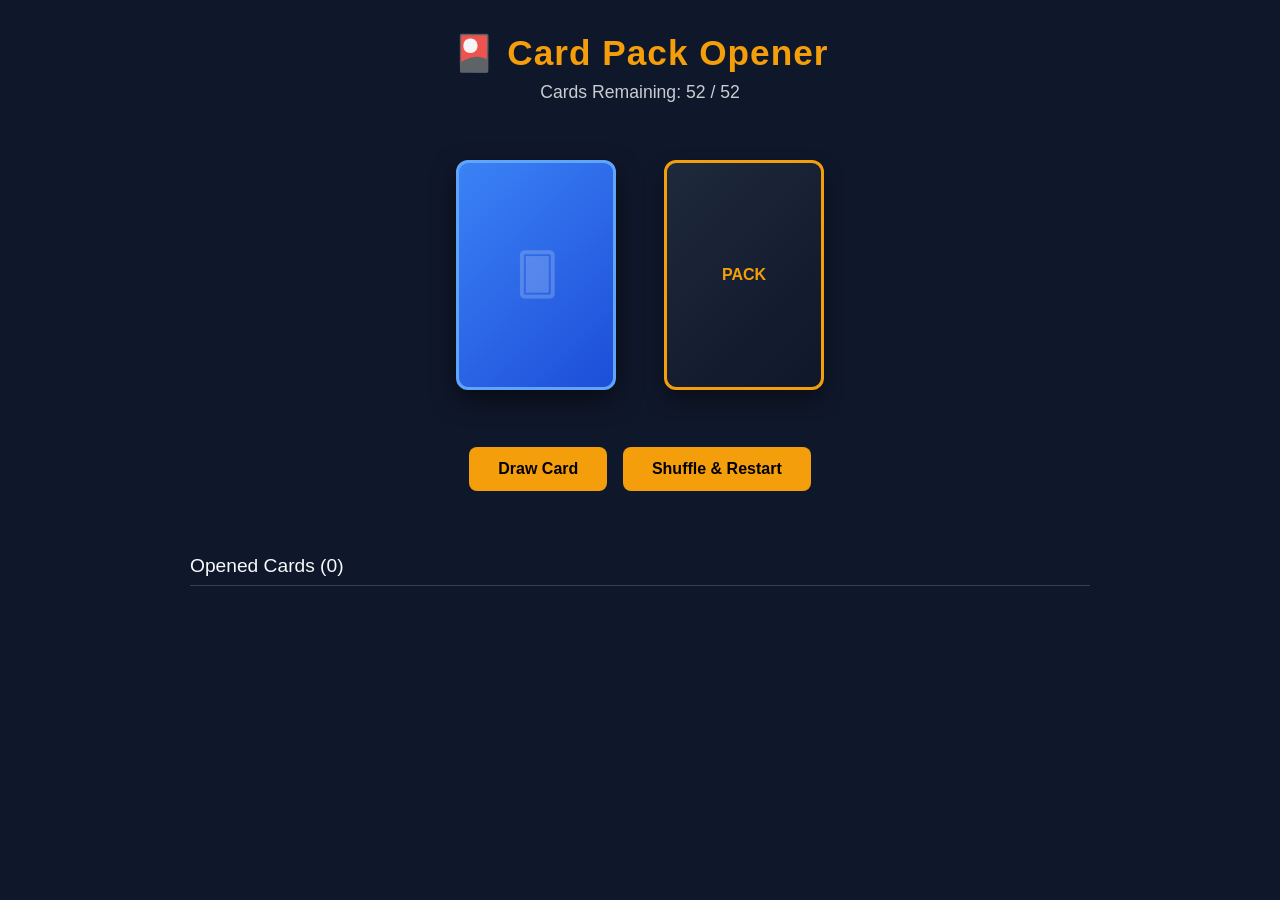
==== 369game.html @ 2017ef7b "Create 369game.html" ====
<!DOCTYPE html>
<html lang="en">
<head>
  <meta charset="UTF-8" />
  <meta name="viewport" content="width=device-width, initial-scale=1.0" />
  <title>Card Pack Opener</title>
  <style>
    :root {
      --bg-color: #0f172a;
      --card-bg: #ffffff;
      --text-main: #f8fafc;
      --accent-red: #ef4444;
      --accent-black: #1e293b;
      --gold: #f59e0b;
    }

    * {
      box-sizing: border-box;
      margin: 0;
      padding: 0;
      font-family: 'Segoe UI', Tahoma, Geneva, Verdana, sans-serif;
    }

    body {
      background-color: var(--bg-color);
      color: var(--text-main);
      min-height: 100vh;
      display: flex;
      flex-direction: column;
      align-items: center;
      padding: 2rem 1rem;
    }

    header {
      text-align: center;
      margin-bottom: 2rem;
    }

    h1 {
      font-size: 2.2rem;
      color: var(--gold);
      letter-spacing: 1px;
      margin-bottom: 0.5rem;
    }

    .stats {
      font-size: 1.1rem;
      opacity: 0.8;
    }

    /* Main Stage */
    .stage {
      display: flex;
      flex-direction: column;
      align-items: center;
      gap: 2rem;
      width: 100%;
      max-width: 900px;
    }

    .draw-area {
      display: flex;
      justify-content: center;
      align-items: center;
      gap: 3rem;
      min-height: 280px;
      perspective: 1000px;
    }

    /* Deck Stack Styling */
    .deck-stack {
      width: 160px;
      height: 230px;
      background: linear-gradient(135deg, #3b82f6, #1d4ed8);
      border: 3px solid #60a5fa;
      border-radius: 12px;
      box-shadow: 0 10px 25px rgba(0, 0, 0, 0.5);
      display: flex;
      justify-content: center;
      align-items: center;
      cursor: pointer;
      position: relative;
      transition: transform 0.2s, box-shadow 0.2s;
      user-select: none;
    }

    .deck-stack:hover:not(.disabled) {
      transform: translateY(-5px);
      box-shadow: 0 15px 30px rgba(59, 130, 246, 0.4);
    }

    .deck-stack.disabled {
      opacity: 0.3;
      cursor: not-allowed;
    }

    .deck-pattern {
      font-size: 2.5rem;
      color: rgba(255, 255, 255, 0.2);
      font-weight: bold;
    }

    /* Flip Card Container */
    .card-slot {
      width: 160px;
      height: 230px;
      perspective: 1000px;
    }

    .card {
      width: 100%;
      height: 100%;
      position: relative;
      transform-style: preserve-3d;
      transition: transform 0.6s cubic-bezier(0.4, 0, 0.2, 1);
      border-radius: 12px;
      box-shadow: 0 10px 20px rgba(0,0,0,0.4);
    }

    .card.flipped {
      transform: rotateY(180deg);
    }

    .card-front, .card-back {
      position: absolute;
      width: 100%;
      height: 100%;
      backface-visibility: hidden;
      border-radius: 12px;
      display: flex;
      flex-direction: column;
      justify-content: space-between;
      padding: 12px;
      background: var(--card-bg);
      border: 1px solid #cbd5e1;
    }

    .card-back {
      background: linear-gradient(135deg, #1e293b, #0f172a);
      border: 3px solid var(--gold);
      display: flex;
      justify-content: center;
      align-items: center;
      color: var(--gold);
      font-weight: bold;
    }

    .card-front {
      transform: rotateY(180deg);
    }

    .card-front.red {
      color: var(--accent-red);
    }

    .card-front.black {
      color: var(--accent-black);
    }

    .card-corner {
      display: flex;
      flex-direction: column;
      align-items: center;
      font-size: 1.2rem;
      font-weight: bold;
      line-height: 1;
    }

    .card-corner.bottom-right {
      transform: rotate(180deg);
    }

    .card-center-suit {
      font-size: 3.5rem;
      text-align: center;
      align-self: center;
    }

    /* Controls */
    .controls {
      display: flex;
      gap: 1rem;
    }

    button {
      background: var(--gold);
      color: #000;
      border: none;
      padding: 0.8rem 1.8rem;
      font-size: 1rem;
      font-weight: bold;
      border-radius: 8px;
      cursor: pointer;
      transition: all 0.2s;
    }

    button:hover {
      background: #fbbf24;
      transform: scale(1.05);
    }

    button:disabled {
      background: #475569;
      color: #94a3b8;
      cursor: not-allowed;
      transform: none;
    }

    /* Collection Grid */
    .drawn-history {
      width: 100%;
      margin-top: 2rem;
    }

    .history-title {
      font-size: 1.2rem;
      margin-bottom: 1rem;
      border-bottom: 1px solid #334155;
      padding-bottom: 0.5rem;
    }

    .history-grid {
      display: grid;
      grid-template-columns: repeat(auto-fill, minmax(60px, 1fr));
      gap: 10px;
      max-height: 250px;
      overflow-y: auto;
      padding-right: 5px;
    }

    .mini-card {
      background: #fff;
      border-radius: 6px;
      padding: 6px;
      font-size: 0.9rem;
      font-weight: bold;
      text-align: center;
      box-shadow: 0 2px 5px rgba(0,0,0,0.3);
      animation: fadeIn 0.3s ease-in;
    }

    .mini-card.red { color: var(--accent-red); }
    .mini-card.black { color: var(--accent-black); }

    @keyframes fadeIn {
      from { opacity: 0; transform: scale(0.8); }
      to { opacity: 1; transform: scale(1); }
    }
  </style>
</head>
<body>

  <header>
    <h1>🎴 Card Pack Opener</h1>
    <div class="stats">
      Cards Remaining: <span id="remaining-count">52</span> / 52
    </div>
  </header>

  <div class="stage">
    <div class="draw-area">
      <!-- Deck / Pack Stack -->
      <div class="deck-stack" id="deck-btn" onclick="drawCard()">
        <div class="deck-pattern">🂠</div>
      </div>

      <!-- Active Revealing Card -->
      <div class="card-slot">
        <div class="card" id="active-card">
          <div class="card-back">
            <span>PACK</span>
          </div>
          <div class="card-front" id="card-front">
            <div class="card-corner top-left">
              <span id="rank-top"></span>
              <span id="suit-top"></span>
            </div>
            <div class="card-center-suit" id="suit-center"></div>
            <div class="card-corner bottom-right">
              <span id="rank-bottom"></span>
              <span id="suit-bottom"></span>
            </div>
          </div>
        </div>
      </div>
    </div>

    <!-- Controls -->
    <div class="controls">
      <button id="btn-draw" onclick="drawCard()">Draw Card</button>
      <button id="btn-shuffle" onclick="resetAndShuffle()">Shuffle & Restart</button>
    </div>

    <!-- Drawn Cards Collection -->
    <div class="drawn-history">
      <div class="history-title">Opened Cards (<span id="drawn-count">0</span>)</div>
      <div class="history-grid" id="history-grid"></div>
    </div>
  </div>

  <script>
    const SUITS = [
      { name: 'Hearts', symbol: '♥', color: 'red' },
      { name: 'Diamonds', symbol: '♦', color: 'red' },
      { name: 'Clubs', symbol: '♣', color: 'black' },
      { name: 'Spades', symbol: '♠', color: 'black' }
    ];

    const RANKS = ['2', '3', '4', '5', '6', '7', '8', '9', '10', 'J', 'Q', 'K', 'A'];

    let deck = [];
    let drawnCards = [];
    let isAnimating = false;

    // DOM Elements
    const remainingEl = document.getElementById('remaining-count');
    const drawnCountEl = document.getElementById('drawn-count');
    const historyGrid = document.getElementById('history-grid');
    const activeCard = document.getElementById('active-card');
    const cardFront = document.getElementById('card-front');
    const deckBtn = document.getElementById('deck-btn');
    const btnDraw = document.getElementById('btn-draw');

    const rankTop = document.getElementById('rank-top');
    const suitTop = document.getElementById('suit-top');
    const suitCenter = document.getElementById('suit-center');
    const rankBottom = document.getElementById('rank-bottom');
    const suitBottom = document.getElementById('suit-bottom');

    // Initialize 52 cards without jokers
    function generateDeck() {
      const newDeck = [];
      for (const suit of SUITS) {
        for (const rank of RANKS) {
          newDeck.push({ rank, suit });
        }
      }
      return newDeck;
    }

    // Fisher-Yates Shuffle Algorithm
    function shuffleDeck(array) {
      for (let i = array.length - 1; i > 0; i--) {
        const j = Math.floor(Math.random() * (i + 1));
        [array[i], array[j]] = [array[j], array[i]];
      }
      return array;
    }

    function resetAndShuffle() {
      deck = shuffleDeck(generateDeck());
      drawnCards = [];
      isAnimating = false;

      // Reset UI
      remainingEl.innerText = deck.length;
      drawnCountEl.innerText = 0;
      historyGrid.innerHTML = '';
      activeCard.classList.remove('flipped');
      deckBtn.classList.remove('disabled');
      btnDraw.disabled = false;
      btnDraw.innerText = "Draw Card";
    }

    function drawCard() {
      if (isAnimating || deck.length === 0) return;

      isAnimating = true;
      activeCard.classList.remove('flipped');

      const card = deck.pop();
      drawnCards.push(card);

      // Brief delay to allow flip-back transition before loading new content
      setTimeout(() => {
        // Render card details
        cardFront.className = `card-front ${card.suit.color}`;
        rankTop.innerText = card.rank;
        suitTop.innerText = card.suit.symbol;
        suitCenter.innerText = card.suit.symbol;
        rankBottom.innerText = card.rank;
        suitBottom.innerText = card.suit.symbol;

        // Flip card to show front
        activeCard.classList.add('flipped');

        // Add to history grid
        addMiniCardToHistory(card);

        // Update counts
        remainingEl.innerText = deck.length;
        drawnCountEl.innerText = drawnCards.length;

        // Check if finished
        if (deck.length === 0) {
          deckBtn.classList.add('disabled');
          btnDraw.disabled = true;
          btnDraw.innerText = "Pack Empty!";
        }

        isAnimating = false;
      }, 250);
    }

    function addMiniCardToHistory(card) {
      const mini = document.createElement('div');
      mini.className = `mini-card ${card.suit.color}`;
      mini.innerText = `${card.rank}${card.suit.symbol}`;
      historyGrid.prepend(mini); // Newest cards show first
    }

    // Start on page load
    resetAndShuffle();
  </script>
</body>
</html>
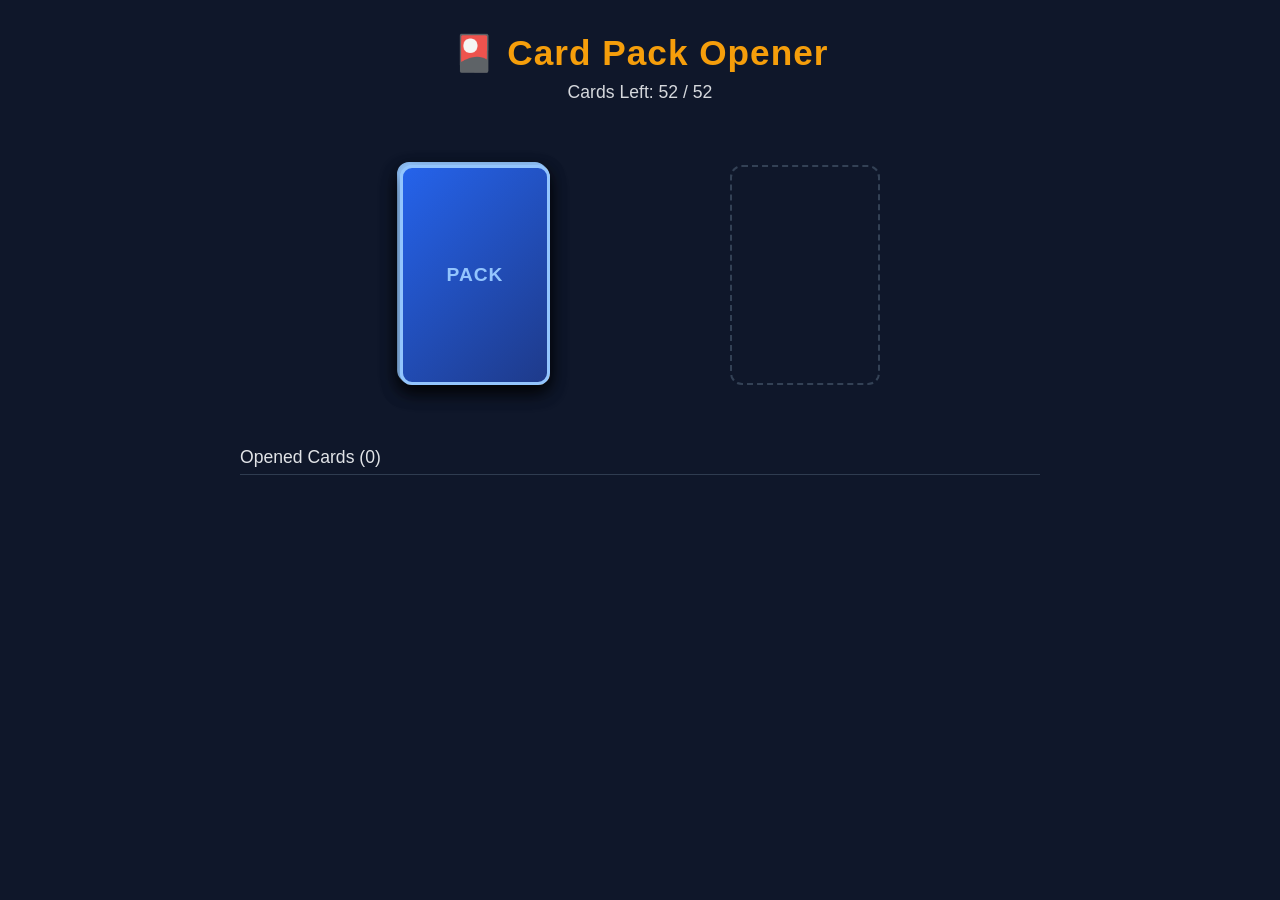
==== commit 70e047a5: "Update 369game.html" ====
--- a/369game.html
+++ b/369game.html
@@ -12,6 +12,8 @@
       --accent-red: #ef4444;
       --accent-black: #1e293b;
       --gold: #f59e0b;
+      --card-width: 150px;
+      --card-height: 220px;
     }
 
     * {
@@ -29,6 +31,7 @@
       flex-direction: column;
       align-items: center;
       padding: 2rem 1rem;
+      user-select: none;
     }
 
     header {
@@ -45,82 +48,100 @@
 
     .stats {
       font-size: 1.1rem;
-      opacity: 0.8;
-    }
-
-    /* Main Stage */
-    .stage {
+      opacity: 0.85;
+    }
+
+    /* Main Table Stage */
+    .table-stage {
+      position: relative;
+      width: 100%;
+      max-width: 600px;
+      height: 280px;
+      display: flex;
+      justify-content: center;
+      align-items: center;
+      margin-bottom: 2rem;
+    }
+
+    /* Deck Slots (Left = Main Pack, Right = Revealed Side Stack) */
+    .slot {
+      position: absolute;
+      width: var(--card-width);
+      height: var(--card-height);
+      border: 2px dashed #334155;
+      border-radius: 12px;
+      display: flex;
+      justify-content: center;
+      align-items: center;
+    }
+
+    .slot-left {
+      left: 10%;
+    }
+
+    .slot-right {
+      right: 10%;
+    }
+
+    /* Behind-Deck Shuffle Button Element */
+    .shuffle-underlay {
+      position: absolute;
+      left: 10%;
+      width: var(--card-width);
+      height: var(--card-height);
+      border-radius: 12px;
+      background: #1e293b;
+      border: 2px dashed var(--gold);
       display: flex;
       flex-direction: column;
-      align-items: center;
-      gap: 2rem;
-      width: 100%;
-      max-width: 900px;
-    }
-
-    .draw-area {
-      display: flex;
       justify-content: center;
       align-items: center;
-      gap: 3rem;
-      min-height: 280px;
+      gap: 10px;
+      cursor: pointer;
+      color: var(--gold);
+      font-weight: bold;
+      box-shadow: 0 4px 12px rgba(0,0,0,0.3);
+      transition: transform 0.2s, background 0.2s;
+      z-index: 1;
+    }
+
+    .shuffle-underlay:hover {
+      transform: scale(1.03);
+      background: #283548;
+    }
+
+    .shuffle-underlay span {
+      font-size: 2rem;
+    }
+
+    /* Cards Base Styling */
+    .card {
+      position: absolute;
+      width: var(--card-width);
+      height: var(--card-height);
+      border-radius: 12px;
       perspective: 1000px;
-    }
-
-    /* Deck Stack Styling */
-    .deck-stack {
-      width: 160px;
-      height: 230px;
-      background: linear-gradient(135deg, #3b82f6, #1d4ed8);
-      border: 3px solid #60a5fa;
-      border-radius: 12px;
-      box-shadow: 0 10px 25px rgba(0, 0, 0, 0.5);
-      display: flex;
-      justify-content: center;
-      align-items: center;
       cursor: pointer;
+      transition: transform 0.5s cubic-bezier(0.2, 0.8, 0.2, 1), left 0.5s ease;
+      z-index: 10;
+    }
+
+    .card-inner {
       position: relative;
-      transition: transform 0.2s, box-shadow 0.2s;
-      user-select: none;
-    }
-
-    .deck-stack:hover:not(.disabled) {
-      transform: translateY(-5px);
-      box-shadow: 0 15px 30px rgba(59, 130, 246, 0.4);
-    }
-
-    .deck-stack.disabled {
-      opacity: 0.3;
-      cursor: not-allowed;
-    }
-
-    .deck-pattern {
-      font-size: 2.5rem;
-      color: rgba(255, 255, 255, 0.2);
-      font-weight: bold;
-    }
-
-    /* Flip Card Container */
-    .card-slot {
-      width: 160px;
-      height: 230px;
-      perspective: 1000px;
-    }
-
-    .card {
       width: 100%;
       height: 100%;
-      position: relative;
       transform-style: preserve-3d;
-      transition: transform 0.6s cubic-bezier(0.4, 0, 0.2, 1);
+      transition: transform 0.5s cubic-bezier(0.4, 0, 0.2, 1);
       border-radius: 12px;
-      box-shadow: 0 10px 20px rgba(0,0,0,0.4);
-    }
-
-    .card.flipped {
+      box-shadow: 0 8px 18px rgba(0,0,0,0.4);
+    }
+
+    /* Flipped State */
+    .card.flipped .card-inner {
       transform: rotateY(180deg);
     }
 
+    /* Card Back & Front Faces */
     .card-front, .card-back {
       position: absolute;
       width: 100%;
@@ -130,40 +151,37 @@
       display: flex;
       flex-direction: column;
       justify-content: space-between;
-      padding: 12px;
+      padding: 10px;
+    }
+
+    .card-back {
+      background: linear-gradient(135deg, #2563eb, #1e3a8a);
+      border: 3px solid #93c5fd;
+      color: #93c5fd;
+      display: flex;
+      justify-content: center;
+      align-items: center;
+      font-weight: bold;
+      font-size: 1.2rem;
+      letter-spacing: 1px;
+    }
+
+    .card-front {
       background: var(--card-bg);
       border: 1px solid #cbd5e1;
-    }
-
-    .card-back {
-      background: linear-gradient(135deg, #1e293b, #0f172a);
-      border: 3px solid var(--gold);
-      display: flex;
-      justify-content: center;
-      align-items: center;
-      color: var(--gold);
+      transform: rotateY(180deg);
+    }
+
+    .card-front.red { color: var(--accent-red); }
+    .card-front.black { color: var(--accent-black); }
+
+    .card-corner {
+      display: flex;
+      flex-direction: column;
+      align-items: center;
+      font-size: 1.1rem;
       font-weight: bold;
-    }
-
-    .card-front {
-      transform: rotateY(180deg);
-    }
-
-    .card-front.red {
-      color: var(--accent-red);
-    }
-
-    .card-front.black {
-      color: var(--accent-black);
-    }
-
-    .card-corner {
-      display: flex;
-      flex-direction: column;
-      align-items: center;
-      font-size: 1.2rem;
-      font-weight: bold;
-      line-height: 1;
+      line-height: 0.9;
     }
 
     .card-corner.bottom-right {
@@ -171,72 +189,47 @@
     }
 
     .card-center-suit {
-      font-size: 3.5rem;
+      font-size: 3rem;
       text-align: center;
       align-self: center;
     }
 
-    /* Controls */
-    .controls {
-      display: flex;
-      gap: 1rem;
-    }
-
-    button {
-      background: var(--gold);
-      color: #000;
-      border: none;
-      padding: 0.8rem 1.8rem;
-      font-size: 1rem;
-      font-weight: bold;
-      border-radius: 8px;
-      cursor: pointer;
-      transition: all 0.2s;
-    }
-
-    button:hover {
-      background: #fbbf24;
-      transform: scale(1.05);
-    }
-
-    button:disabled {
-      background: #475569;
-      color: #94a3b8;
-      cursor: not-allowed;
-      transform: none;
-    }
-
-    /* Collection Grid */
-    .drawn-history {
+    /* Moved Card State (Side Stack Position) */
+    .card.moved {
+      left: calc(90% - var(--card-width)) !important;
+    }
+
+    /* History Grid */
+    .history-section {
       width: 100%;
-      margin-top: 2rem;
+      max-width: 800px;
     }
 
     .history-title {
-      font-size: 1.2rem;
-      margin-bottom: 1rem;
+      font-size: 1.1rem;
+      margin-bottom: 0.8rem;
       border-bottom: 1px solid #334155;
-      padding-bottom: 0.5rem;
+      padding-bottom: 0.4rem;
+      opacity: 0.9;
     }
 
     .history-grid {
       display: grid;
-      grid-template-columns: repeat(auto-fill, minmax(60px, 1fr));
-      gap: 10px;
-      max-height: 250px;
+      grid-template-columns: repeat(auto-fill, minmax(55px, 1fr));
+      gap: 8px;
+      max-height: 200px;
       overflow-y: auto;
-      padding-right: 5px;
     }
 
     .mini-card {
       background: #fff;
       border-radius: 6px;
-      padding: 6px;
-      font-size: 0.9rem;
+      padding: 5px;
+      font-size: 0.85rem;
       font-weight: bold;
       text-align: center;
-      box-shadow: 0 2px 5px rgba(0,0,0,0.3);
-      animation: fadeIn 0.3s ease-in;
+      box-shadow: 0 2px 4px rgba(0,0,0,0.3);
+      animation: fadeIn 0.25s ease-in;
     }
 
     .mini-card.red { color: var(--accent-red); }
@@ -253,49 +246,27 @@
   <header>
     <h1>🎴 Card Pack Opener</h1>
     <div class="stats">
-      Cards Remaining: <span id="remaining-count">52</span> / 52
+      Cards Left: <span id="remaining-count">52</span> / 52
     </div>
   </header>
 
-  <div class="stage">
-    <div class="draw-area">
-      <!-- Deck / Pack Stack -->
-      <div class="deck-stack" id="deck-btn" onclick="drawCard()">
-        <div class="deck-pattern">🂠</div>
-      </div>
-
-      <!-- Active Revealing Card -->
-      <div class="card-slot">
-        <div class="card" id="active-card">
-          <div class="card-back">
-            <span>PACK</span>
-          </div>
-          <div class="card-front" id="card-front">
-            <div class="card-corner top-left">
-              <span id="rank-top"></span>
-              <span id="suit-top"></span>
-            </div>
-            <div class="card-center-suit" id="suit-center"></div>
-            <div class="card-corner bottom-right">
-              <span id="rank-bottom"></span>
-              <span id="suit-bottom"></span>
-            </div>
-          </div>
-        </div>
-      </div>
+  <!-- Table Area -->
+  <div class="table-stage" id="stage">
+    <!-- Placeholders for structure -->
+    <div class="slot slot-left"></div>
+    <div class="slot slot-right"></div>
+
+    <!-- Shuffle button sitting underneath the main deck slot -->
+    <div class="shuffle-underlay" onclick="initDeck()">
+      <span>🔄</span>
+      <div>Shuffle Pack</div>
     </div>
-
-    <!-- Controls -->
-    <div class="controls">
-      <button id="btn-draw" onclick="drawCard()">Draw Card</button>
-      <button id="btn-shuffle" onclick="resetAndShuffle()">Shuffle & Restart</button>
-    </div>
-
-    <!-- Drawn Cards Collection -->
-    <div class="drawn-history">
-      <div class="history-title">Opened Cards (<span id="drawn-count">0</span>)</div>
-      <div class="history-grid" id="history-grid"></div>
-    </div>
+  </div>
+
+  <!-- History Log -->
+  <div class="history-section">
+    <div class="history-title">Opened Cards (<span id="drawn-count">0</span>)</div>
+    <div class="history-grid" id="history-grid"></div>
   </div>
 
   <script>
@@ -309,108 +280,136 @@
     const RANKS = ['2', '3', '4', '5', '6', '7', '8', '9', '10', 'J', 'Q', 'K', 'A'];
 
     let deck = [];
-    let drawnCards = [];
+    let activeCardElements = [];
+    let drawnCount = 0;
     let isAnimating = false;
 
-    // DOM Elements
+    const stage = document.getElementById('stage');
     const remainingEl = document.getElementById('remaining-count');
     const drawnCountEl = document.getElementById('drawn-count');
     const historyGrid = document.getElementById('history-grid');
-    const activeCard = document.getElementById('active-card');
-    const cardFront = document.getElementById('card-front');
-    const deckBtn = document.getElementById('deck-btn');
-    const btnDraw = document.getElementById('btn-draw');
-
-    const rankTop = document.getElementById('rank-top');
-    const suitTop = document.getElementById('suit-top');
-    const suitCenter = document.getElementById('suit-center');
-    const rankBottom = document.getElementById('rank-bottom');
-    const suitBottom = document.getElementById('suit-bottom');
-
-    // Initialize 52 cards without jokers
-    function generateDeck() {
-      const newDeck = [];
+
+    function createDeckData() {
+      const data = [];
       for (const suit of SUITS) {
         for (const rank of RANKS) {
-          newDeck.push({ rank, suit });
+          data.push({ rank, suit });
         }
       }
-      return newDeck;
-    }
-
-    // Fisher-Yates Shuffle Algorithm
-    function shuffleDeck(array) {
-      for (let i = array.length - 1; i > 0; i--) {
+      // Fisher-Yates Shuffle
+      for (let i = data.length - 1; i > 0; i--) {
         const j = Math.floor(Math.random() * (i + 1));
-        [array[i], array[j]] = [array[j], array[i]];
+        [data[i], data[j]] = [data[j], data[i]];
       }
-      return array;
-    }
-
-    function resetAndShuffle() {
-      deck = shuffleDeck(generateDeck());
-      drawnCards = [];
+      return data;
+    }
+
+    function initDeck() {
+      // Clear existing card elements from DOM
+      activeCardElements.forEach(el => el.remove());
+      activeCardElements = [];
+      historyGrid.innerHTML = '';
+      
+      drawnCount = 0;
       isAnimating = false;
-
-      // Reset UI
+      deck = createDeckData();
+
       remainingEl.innerText = deck.length;
       drawnCountEl.innerText = 0;
-      historyGrid.innerHTML = '';
-      activeCard.classList.remove('flipped');
-      deckBtn.classList.remove('disabled');
-      btnDraw.disabled = false;
-      btnDraw.innerText = "Draw Card";
-    }
-
-    function drawCard() {
-      if (isAnimating || deck.length === 0) return;
-
+
+      // Render top 3 visual layers to give the deck depth
+      renderDeckStack();
+    }
+
+    function renderDeckStack() {
+      // Clean old stacked cards
+      activeCardElements.filter(el => !el.classList.contains('moved')).forEach(el => el.remove());
+
+      if (deck.length === 0) return;
+
+      // Stack up to 3 cards visually for depth effect
+      const stackSize = Math.min(deck.length, 3);
+      for (let i = stackSize - 1; i >= 0; i--) {
+        const cardData = deck[deck.length - 1 - i];
+        const cardEl = buildCardElement(cardData);
+        
+        // Offset lower cards slightly to give a 3D deck look
+        cardEl.style.left = '10%';
+        cardEl.style.transform = `translate(${-i * 1.5}px, ${-i * 1.5}px)`;
+        cardEl.style.zIndex = 10 + (stackSize - i);
+
+        // Only the top card handles click interaction directly
+        if (i === 0) {
+          cardEl.onclick = () => revealAndMoveCard(cardEl, cardData);
+        } else {
+          cardEl.onclick = null;
+        }
+
+        stage.appendChild(cardEl);
+        activeCardElements.push(cardEl);
+      }
+    }
+
+    function buildCardElement(card) {
+      const cardDiv = document.createElement('div');
+      cardDiv.className = 'card';
+
+      cardDiv.innerHTML = `
+        <div class="card-inner">
+          <div class="card-back">PACK</div>
+          <div class="card-front ${card.suit.color}">
+            <div class="card-corner top-left">
+              <span>${card.rank}</span>
+              <span>${card.suit.symbol}</span>
+            </div>
+            <div class="card-center-suit">${card.suit.symbol}</div>
+            <div class="card-corner bottom-right">
+              <span>${card.rank}</span>
+              <span>${card.suit.symbol}</span>
+            </div>
+          </div>
+        </div>
+      `;
+      return cardDiv;
+    }
+
+    function revealAndMoveCard(cardEl, cardData) {
+      if (isAnimating) return;
       isAnimating = true;
-      activeCard.classList.remove('flipped');
-
-      const card = deck.pop();
-      drawnCards.push(card);
-
-      // Brief delay to allow flip-back transition before loading new content
+
+      // 1. Pop card off the stack data array
+      deck.pop();
+      drawnCount++;
+
+      // 2. Flip card open & slide it over to the right side
+      cardEl.classList.add('flipped');
+      cardEl.classList.add('moved');
+      cardEl.style.transform = `translate(0px, 0px)`; 
+      cardEl.style.zIndex = 100 + drawnCount; // Keeps newly opened card on top of right side stack
+
+      // Update counters
+      remainingEl.innerText = deck.length;
+      drawnCountEl.innerText = drawnCount;
+
+      // 3. Log into bottom collection history grid
+      addMiniCard(cardData);
+
+      // 4. Update the remaining deck stack underneath
       setTimeout(() => {
-        // Render card details
-        cardFront.className = `card-front ${card.suit.color}`;
-        rankTop.innerText = card.rank;
-        suitTop.innerText = card.suit.symbol;
-        suitCenter.innerText = card.suit.symbol;
-        rankBottom.innerText = card.rank;
-        suitBottom.innerText = card.suit.symbol;
-
-        // Flip card to show front
-        activeCard.classList.add('flipped');
-
-        // Add to history grid
-        addMiniCardToHistory(card);
-
-        // Update counts
-        remainingEl.innerText = deck.length;
-        drawnCountEl.innerText = drawnCards.length;
-
-        // Check if finished
-        if (deck.length === 0) {
-          deckBtn.classList.add('disabled');
-          btnDraw.disabled = true;
-          btnDraw.innerText = "Pack Empty!";
-        }
-
+        renderDeckStack();
         isAnimating = false;
-      }, 250);
-    }
-
-    function addMiniCardToHistory(card) {
+      }, 300);
+    }
+
+    function addMiniCard(card) {
       const mini = document.createElement('div');
       mini.className = `mini-card ${card.suit.color}`;
       mini.innerText = `${card.rank}${card.suit.symbol}`;
-      historyGrid.prepend(mini); // Newest cards show first
-    }
-
-    // Start on page load
-    resetAndShuffle();
+      historyGrid.prepend(mini);
+    }
+
+    // Initialize deck on startup
+    initDeck();
   </script>
 </body>
 </html>
